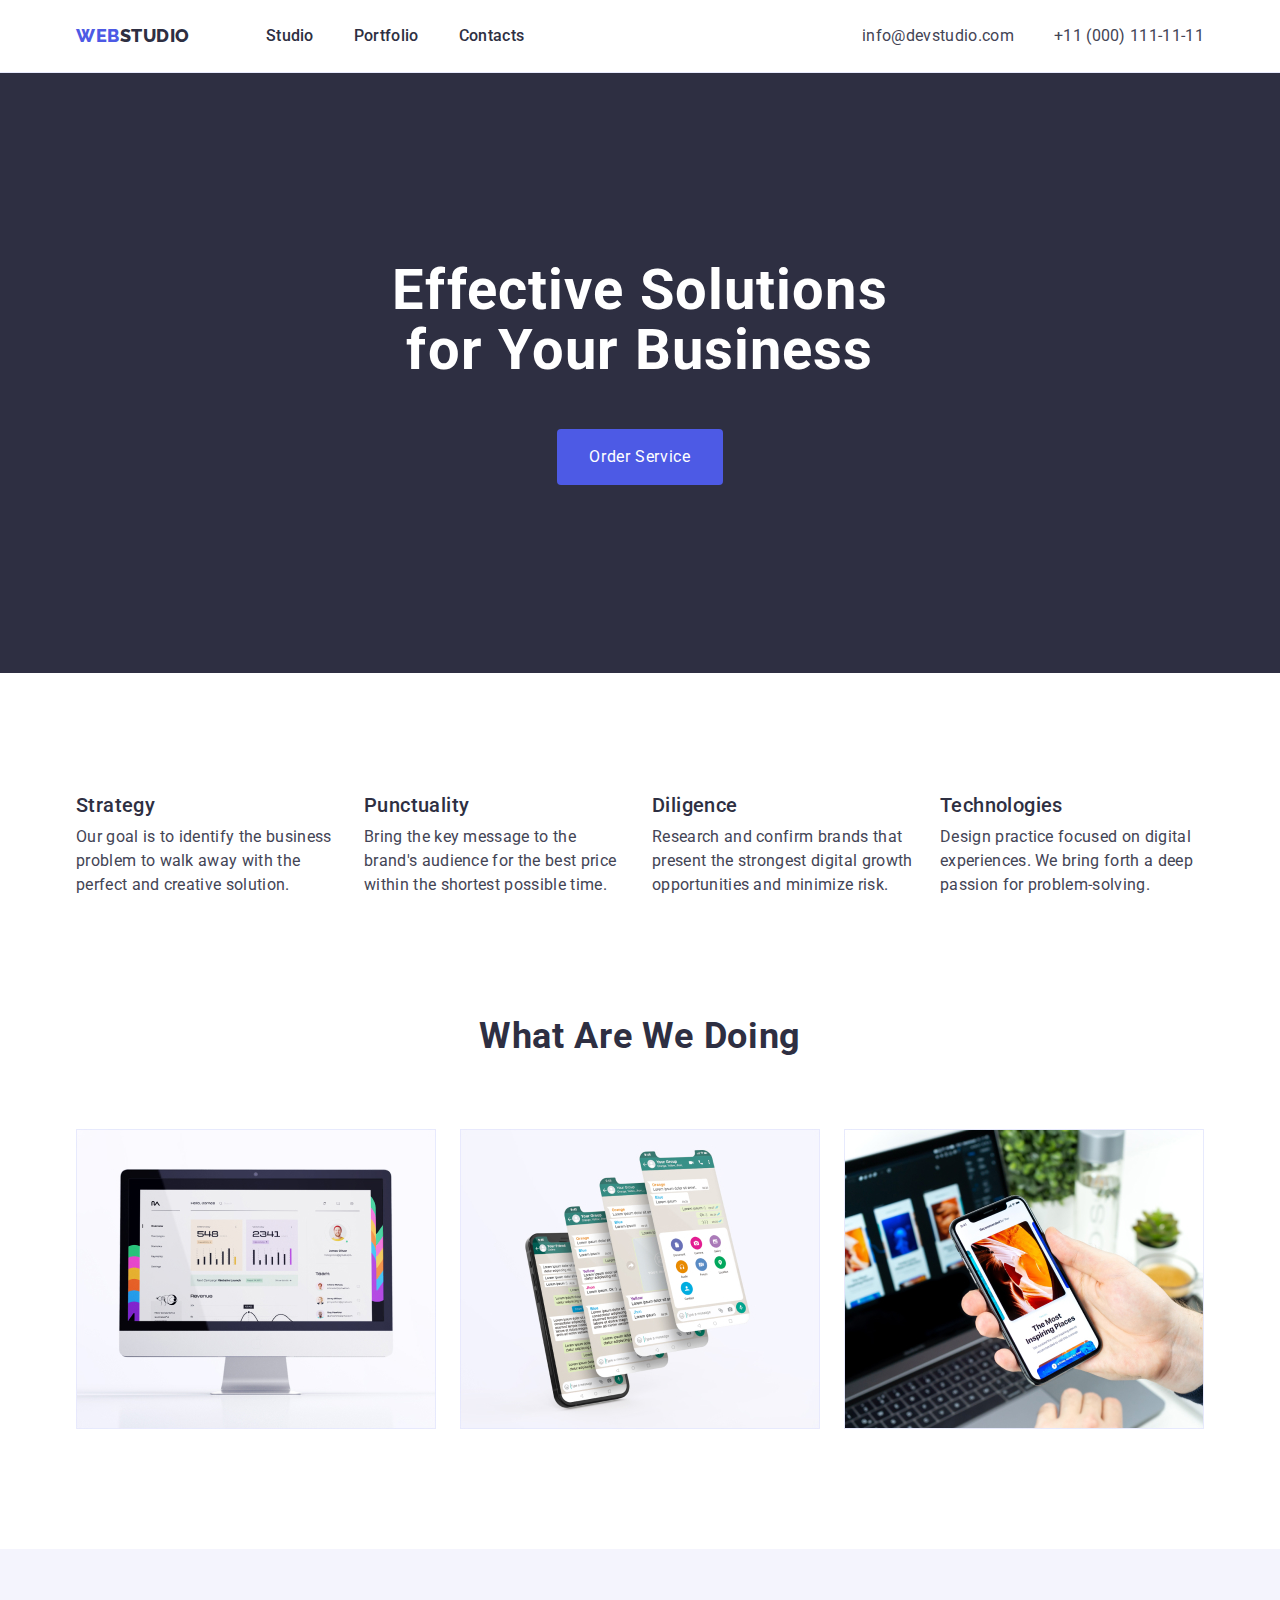
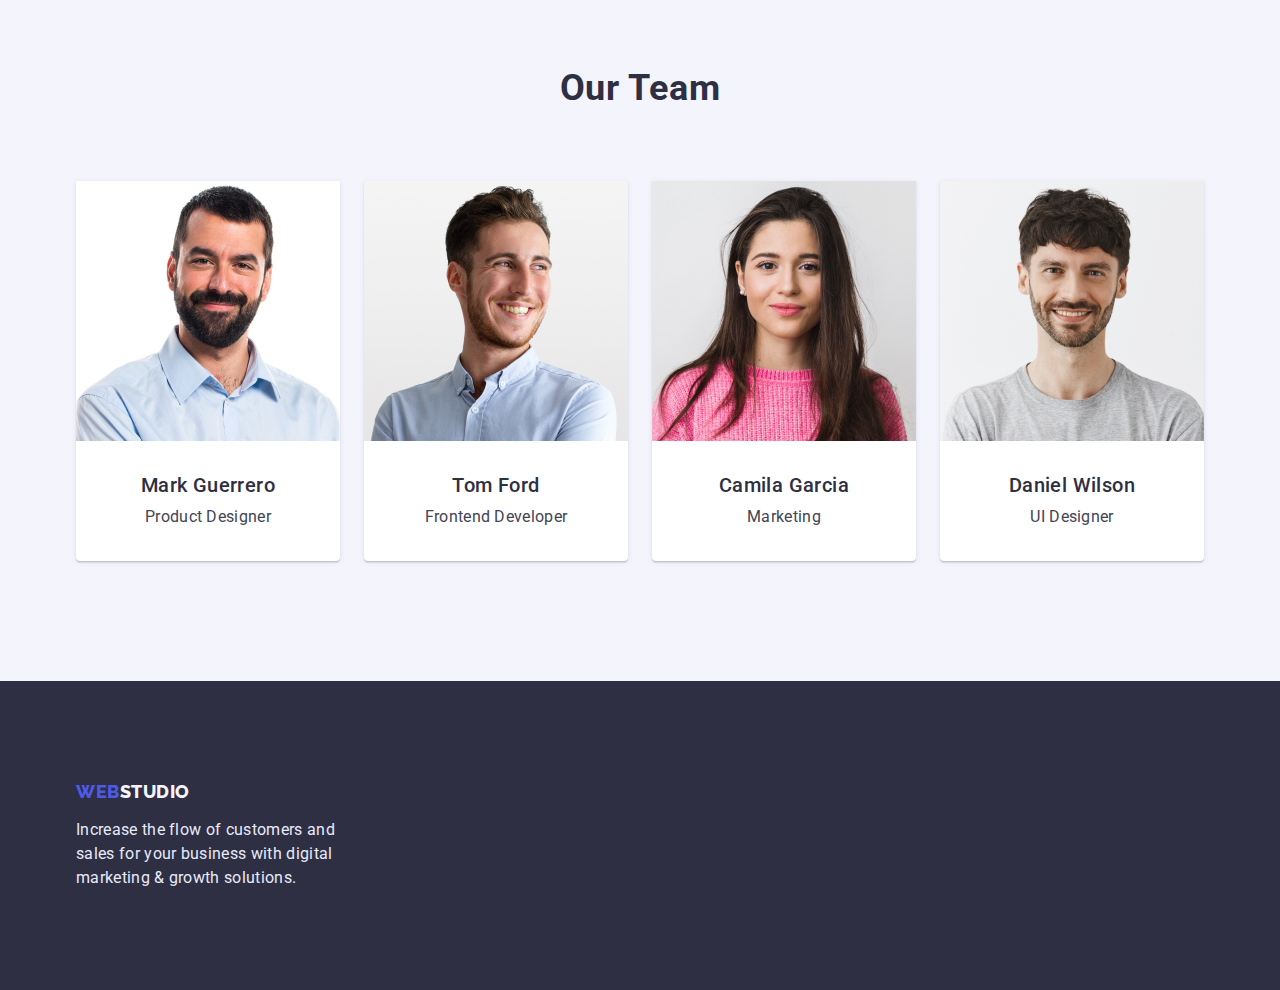
==== index.html @ 26488585 "Initial commit" ====
<!DOCTYPE html>
<html lang="en">
  <head>
    <meta charset="UTF-8">
    <meta http-equiv="X-UA-Compatible" content="IE=edge">
    <meta name="viewport" content="width=device-width, initial-scale=1.0">
    <title>Document</title>
    <link
    rel="stylesheet"
    href="https://cdnjs.cloudflare.com/ajax/libs/modern-normalize/1.0.0/modern-normalize.min.css">
    <link rel="preconnect" href="https://fonts.googleapis.com">
    <link rel="preconnect" href="https://fonts.gstatic.com" crossorigin="">
    <link rel="stylesheet" href="./css/styles.css">
    <link rel="stylesheet" href="https://fonts.googleapis.com/css2?family=Raleway:wght@800&family=Roboto:wght@400;500;700;900&display=swap">
  </head>
  <body>
    <header class="header">
    <div class="container flex-box header-box">   
      <nav class="header-menu flex-box">
        <a class="header-logo link" href="./index.html">Web<span class="header-logo-second link">Studio</span></a>
        <ul class="header-nav list link flex-box">
          <li>
            <a class="menu-item active list link" href="./index.html">Studio</a>
          </li>
          <li>
            <a class="menu-item active list link" href="./portfolio.html">Portfolio</a>
          </li>
          <li>
            <a class="menu-item active list link" href="">Contacts</a>
          </li>
        </ul>
      </nav>
      <address class="header-address">
        <ul class="address-list list flex-box">
          <li>
            <a class="address-item link active" href="mailto:info@devstudio.com">info@devstudio.com</a>
          </li>
          <li>
            <a class="address-item link active" href="tel:+110001111111">+11 (000) 111-11-11</a>
          </li>
        </ul>
      </address>
      </div>
    </header>
    <main class="main">
      <section class="service section">
        <div class="container">
          <h1 class="service-text">Effective Solutions for Your Business</h1>
          <button class="service-bnt active-btn" type="button">Order Service</button>
        </div>
      </section>
      <section class="specifics section">
      <div class="container">
        <h2 hidden class="none-title">specifics</h2>
        <ul class="specifics-list list flex-box">
          <li class="specifics-item">
            <h3  class="specifics-title">Strategy</h3>
            <p class="specifics-text">
              Our goal is to identify the business problem to walk away with the
              perfect and creative solution.
            </p>
          </li>
          <li class="specifics-item">
            <h3 class="specifics-title">Punctuality</h3>
            <p class="specifics-text">
              Bring the key message to the brand's audience for the best price
              within the shortest possible time.
            </p>
          </li>
          <li class="specifics-item">
            <h3 class="specifics-title">Diligence</h3>
            <p class="specifics-text">
              Research and confirm brands that present the strongest digital
              growth opportunities and minimize risk.
            </p>
          </li>
          <li class="specifics-item">
            <h3 class="specifics-title">Technologies</h3>
            <p class="specifics-text">
              Design practice focused on digital experiences. We bring forth a
              deep passion for problem-solving.
            </p>
          </li>
        </ul>
      </div>
      </section>
      <section class="doing section">
        <div class="container">
        <h2 class="primary-title">What are we doing</h2>
        <ul class="doing-list list flex-box">
          <li class="doing-item">
            <img src="./images/computer.jpg" alt="computer" width="360">
          </li>
          <li class="doing-item">
            <img src="./images/phones.jpg" alt="phones" width="360">
          </li>
          <li class="doing-item">
            <img src="./images/phoneandcomtputer.jpg" alt="phones and comtputer" width="360">
          </li>
        </ul>
        </div>
      </section>
      <section class="team section">
        <div class="container">
        <h2 class="primary-title">Our Team</h2>
        <ul class="team-list list flex-box">
          <li class="team-item">
            <img src="./images/mark.jpg" alt="boy" width="264">
            <div class="team-text">
              <h3 class="team-parthner">Mark Guerrero</h3>
              <p class="team-doing">Product Designer</p>
            </div>
          </li>
          <li class="team-item">
            <img src="./images/tom.jpg" alt="man" width="264">
            <div class="team-text">
              <h3 class="team-parthner">Tom Ford</h3>
              <p class="team-doing">Frontend Developer</p>
            </div>
          </li>
          <li class="team-item">
            <img src="./images/camila.jpg" alt="women" width="264">
            <div class="team-text">
              <h3 class="team-parthner">Camila Garcia</h3>
              <p class="team-doing">Marketing</p>
            </div>
          </li>
          <li class="team-item">
            <img src="./images/daniel.jpg" alt="boy" width="264">
            <div class="team-text">
              <h3 class="team-parthner">Daniel Wilson</h3>
              <p class="team-doing">UI Designer</p>
            </div>
          </li>
        </ul>
      </div>
      </section>
    </main>
    <footer class="footer">
      <div class="container">
      <a class="footer-logo link" href="./index.html">Web<span class="footer-logo-second link">Studio</span></a>
      <p class="footer-text">
        Increase the flow of customers and sales for your business with digital
        marketing & growth solutions.
      </p>
    </div>
    </footer>
  </body>
</html>
---- css/styles.css ----
:root {
  --accent-color: #4d5ae5;
  --accent-logo-color: #4d5ae5;
  --hero-title-buttons: #ffffff;
  --brand-color: #2e2f42;
  --primary-titles-color: #2e2f42;
  --mini-titles-color: #2e2f42;
  --secondary-titles-color: #2e2f42;
  --hover-color: #404bbf;
  --background: #ffffff;
  --cards-color: #f4f4fd;
  --cloud: #f4f4fd;
  --buttons-2page: #e7e9fc;
  --primary-text-color: #434455;
}
/* списки и точки */
ul {
  list-style: none;
  margin: 0;
  padding: 0;
}

a {
  text-decoration: none;
}

h1,
h2,
h3,
h4,
h5,
h6,
p {
  margin: 0;
  padding: 0;
}

body {
  font-family: "Roboto", sans-serif;

  color: var(--primary-text-color);
  background-color: var(--background);
  letter-spacing: 0.02em;
}

img {
  display: block;
  max-width: 100%;
  height: auto;
}

.section {
  padding-top: 120px;
  padding-bottom: 120px;
}

.container {
  max-width: 1158px;
  margin: 0 auto;
  padding: 0 15px;
}

/* header */
.flex-box {
  display: flex;
}

.header {
  border-bottom: 1px solid #E7E9FC;
  padding-top: 24px;
  padding-bottom: 24px;
}

.header-box {
  justify-content:space-between;
}

.header-logo {
  font-family: "Raleway", sans-serif;
  color: var(--accent-color);
  font-weight: 800;
  font-size: 18px;
  line-height: 1.17;
  text-transform: uppercase;
  letter-spacing: 0.03em;
  margin-right: 76px;
}

.header-nav {
  display: flex;
  gap: 40px;
}

.header-menu {
  align-items: center;
}

.header-logo-second {
  color: var(--brand-color);
}

.menu-item {
  color: var(--brand-color);
  font-weight: 500;
  font-size: 16px;
  line-height: 1.5;
  letter-spacing: 0.02em;
  display: block;
  padding: 24px auto;
}

.header-address {
  font-style: normal;
}

.address-list {
  display: flex;
  align-items: flex-start;
  gap: 40px;
}

.address-item {
  color: var(--primary-text-color);
  font-weight: 400;
  font-size: 16px;
  line-height: 1.5;
  letter-spacing: 0.02em;
}

.active:hover,
.active:focus {
  color: var(--hover-color);
}
/* service */
.service {
  background-color: var(--brand-color);
  padding: 188px 0;
}

.service-text {
  color: var(--hero-title-buttons);
  font-size: 56px;
  line-height: 1.07;
  text-align: center;
  letter-spacing: 0.02em;
  max-width: 496px;
  margin: 0 auto 48px;
  }

.service-bnt {
  color: var(--hero-title-buttons);
  background-color: var(--accent-color);
  line-height: 1.5;
  align-items: center;
  letter-spacing: 0.04em;
  cursor: pointer;
  border-radius: 4px;
  display: block;
  margin: 0 auto;
  padding: 16px 32px;
  gap: 10px;
  border: 0px solid transparent;
}

.active-btn:hover,
.active-btn:active {
  color: var(--hero-title-buttons);
  background-color: var(--hover-color);
}

/* specifics */
.specifics {
  padding-bottom: 0px;
}

.specifics-list {
  gap: 24px;
}

.specifics-title {
  color: var(--mini-titles-color);
  font-weight: 500;
  font-size: 20px;
  line-height: 1.2;
  letter-spacing: 0.02em;
}

.specifics-item {
  flex-basis: calc((100% - 72px) / 4);
}
.specifics-text,
.text-dsc {
  line-height: 1.5;
  letter-spacing: 0.02em;
  color: var(--primary-text-color);
  max-width: 264px;
  margin-top: 8px;
}

/* what are you doing */
.primary-title {
  color: var(--primary-titles-color);
  font-weight: 700;
  font-size: 36px;
  line-height: 1.11;
  letter-spacing: 0.02em;
  text-align: center;
  text-transform: capitalize;
  margin-bottom: 72px;
}

.doing {
  padding-bottom: 120px;
}

.doing-list{
  flex-wrap: wrap;
  gap: 24px;
}

.doing-item {
  flex-basis: calc((100% - 48px) / 3);
}

/* team secondary-title, img  -dsc */

.team {
  background-color: var(--cloud);
}

.team-list {
  flex-wrap: wrap;
  gap: 24px;
}

.team-item {
  flex-basis: calc((100% - 72px) / 4);
  box-shadow: 0px 1px 6px rgba(46, 47, 66, 0.08), 0px 1px 1px rgba(46, 47, 66, 0.16), 0px 2px 1px rgba(46, 47, 66, 0.08);
  border-radius: 0px 0px 4px 4px;
  background: #FFFFFF;
  max-width: 264px;
}

.team-text {
  display: flex;
  flex-direction: column;
  justify-content: center;
  align-items: center;
  padding: 32px 16px;
  gap: 8px;
  text-align: center;
}

.team-parthner {
  color: var(--secondary-titles-color);
  font-weight: 500;
  font-size: 20px;
  line-height: 1.2;
  letter-spacing: 0.02em;
}

.team-doing {
  font-size: 16px;
  line-height: 1.5;
}

/* second page */

.second-nav {
  color: var(--accent-color);
  background-color: var(--cloud);
  font-weight: 500;
  font-size: 16px;
  line-height: 1.5;
  cursor: pointer;
  align-items: center;
  text-align: center;
  letter-spacing: 0.04em;
  box-shadow: 0px 3px 1px rgba(0, 0, 0, 0.1), 0px 2px 1px rgba(0, 0, 0, 0.08), 0px 2px 2px rgba(0, 0, 0, 0.12);
  border-radius: 4px;
  border: 0px solid transparent;
  padding: 12px 24px;
}


.secondary-title-cards {
  color: var(--secondary-titles-color);
  font-size: 20px;
  line-height: 1.2;
  font-weight: 500;
  letter-spacing: 0.02em;
  text-decoration: none;
}

/* cards */
.text-dsc {
  color: var(--primary-text-color);
  font-weight: 400;
  font-size: 16px;
  line-height: 1.5;
}

/* footer */

.footer {
  background-color: var(--brand-color);
  padding: 100px 0;
}
.footer-text {
  color: var(--buttons-2page);
  font-size: 16px;
  line-height: 1.5;
  width: 264px;
  height: 72px;
  margin-top: 16px;
  max-width: 264px;
}

.footer-logo {
  font-family: "Raleway", sans-serif;
  color: var(--accent-logo-color);
  font-weight: 800;
  font-size: 18px;
  line-height: 1.17;
  text-transform: uppercase;
  letter-spacing: 0.03em;
}
.footer-logo-second {
  color: var(--cloud);
}

.services-list {
  flex-wrap: wrap;
  gap: 48px 24px;
}

.services-list-item {
  flex-basis: calc((100% - 48px ) / 3);
  border: 1px solid #E7E9FC;
}

.cards-text {
  display: flex;
  flex-direction: column;
  justify-content: center;
  align-items: flex-start;
  padding: 32px 16px;
  gap: 8px;
}

.btn-nav {
  display: flex;
  flex-direction: row;
  align-items: flex-start;
  padding: 0px;
  gap: 24px;
  margin-bottom: 72px;
  justify-content: center;
}

.button-for-nav {
  padding-top: 96px;
  padding-bottom: 120px;
}
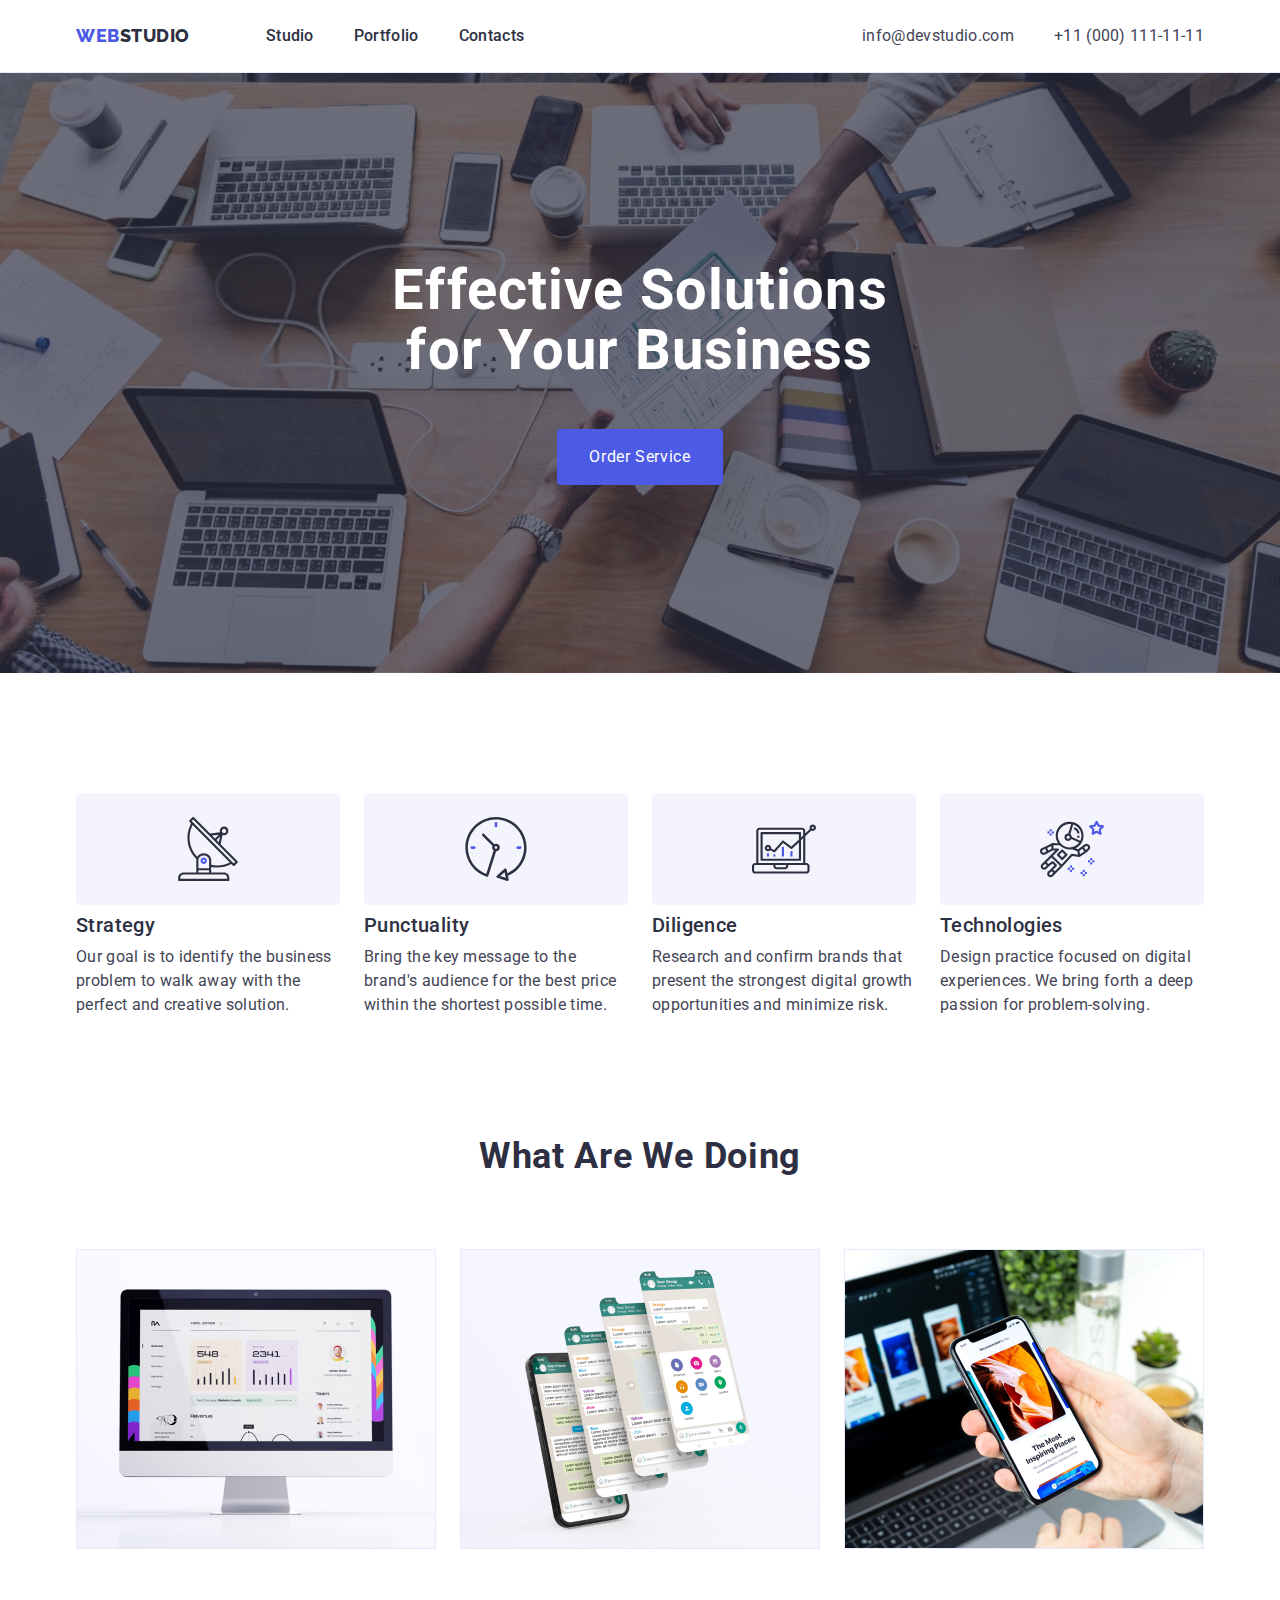
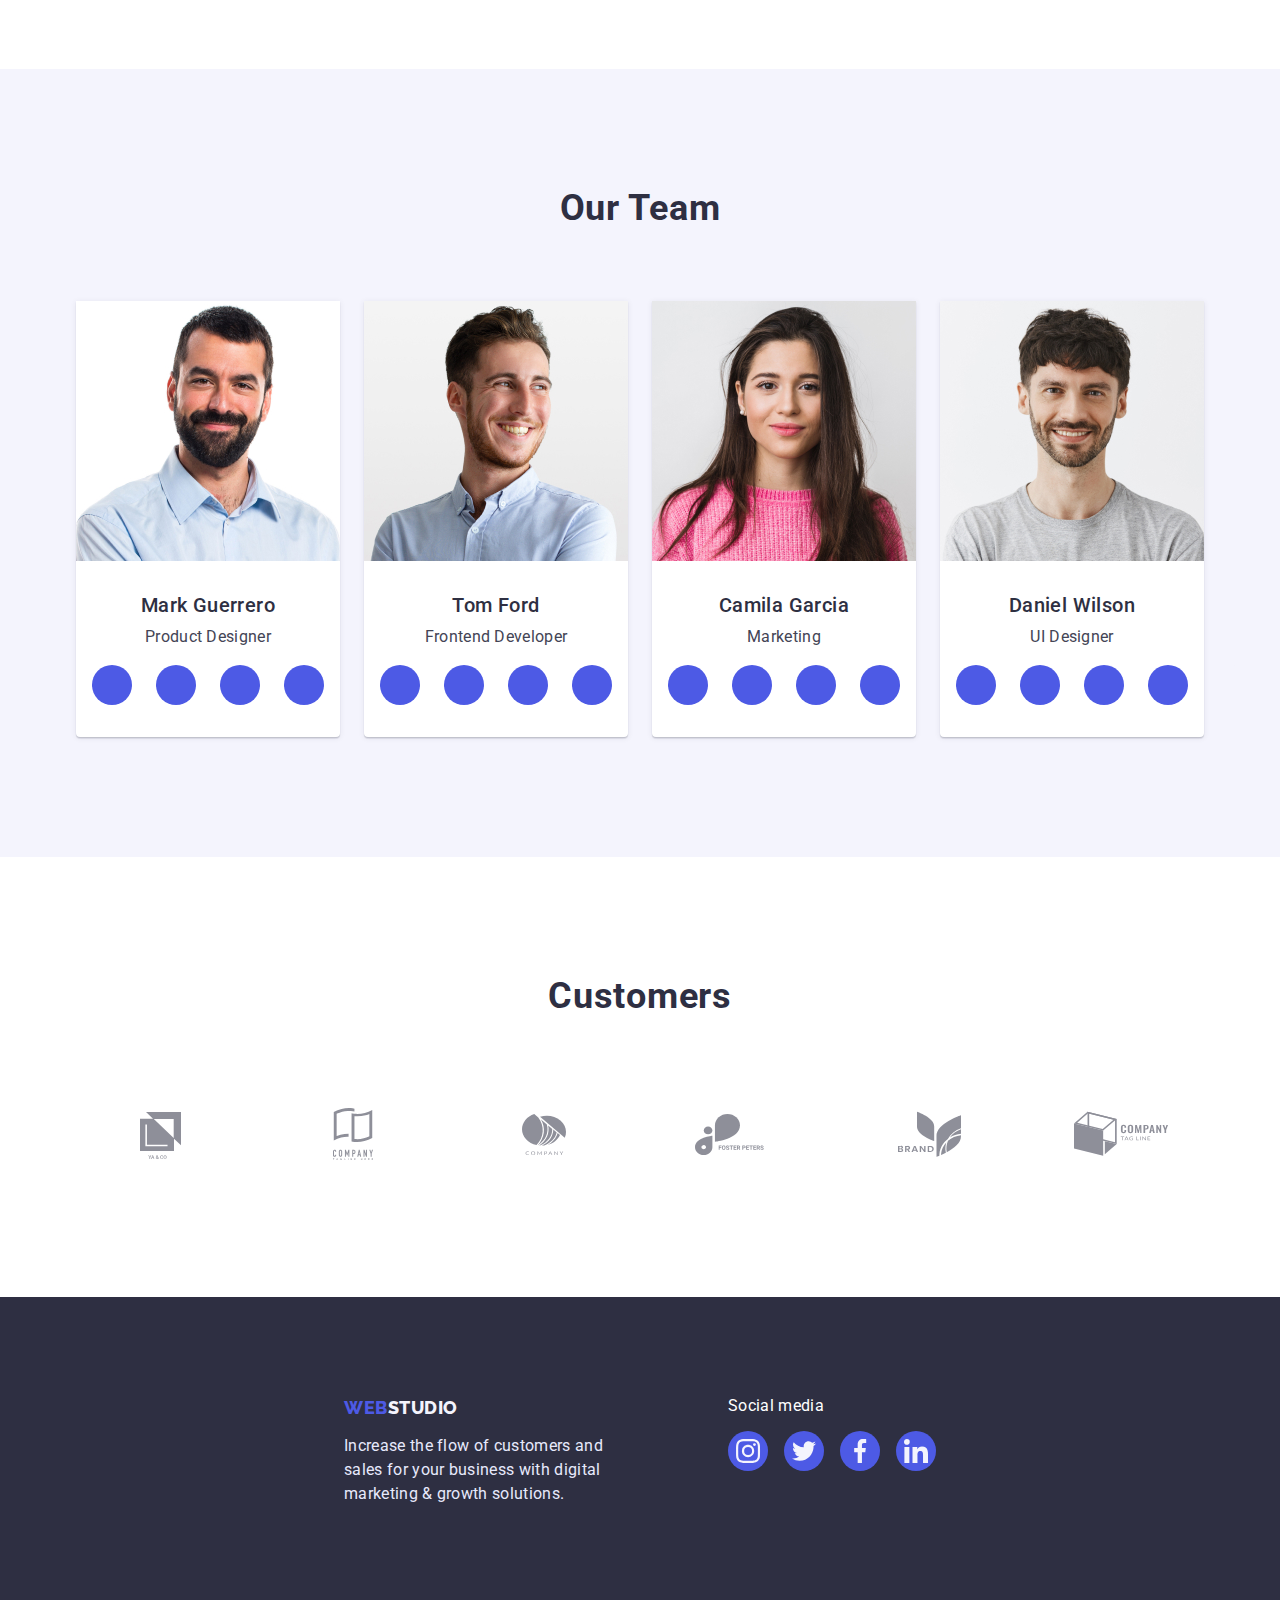
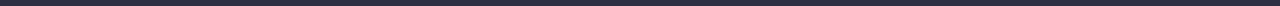
==== commit c23865d8: "complete homewoork" ====
--- a/index.html
+++ b/index.html
@@ -109,6 +109,36 @@
             <div class="team-text">
               <h3 class="team-parthner">Mark Guerrero</h3>
               <p class="team-doing">Product Designer</p>
+              <ul class="team-soc list">
+                <li class="team-soc-item">
+                  <a href="" class="team-soc-link link">
+                    <svg widht="16px" height="16px" class="team-soc-icon"> 
+                      <use href="./images/icons.svg#icon-instagram"></use>
+                    </svg>
+                  </a>
+                </li>
+                <li class="team-soc-item">
+                  <a href="" class="team-soc-link link">
+                    <svg widht="16px" height="16px" class="team-soc-icon"> 
+                      <use href="./images/icons.svg#icon-twitter"></use>
+                    </svg>
+                  </a>
+                </li>
+                <li class="team-soc-item">
+                  <a href="" class="team-soc-link link">
+                    <svg widht="16px" height="16px" class="team-soc-icon"> 
+                      <use href="./images/icons.svg#icon-facebook"></use>
+                    </svg>
+                  </a>
+                </li>
+                <li class="team-soc-item">
+                  <a href="" class="team-soc-link link">
+                    <svg widht="16px" height="16px" class="team-soc-icon"> 
+                      <use href="./images/icons.svg#icon-linkedin"></use>
+                    </svg>
+                  </a>
+                </li>
+              </ul>
             </div>
           </li>
           <li class="team-item">
@@ -116,6 +146,36 @@
             <div class="team-text">
               <h3 class="team-parthner">Tom Ford</h3>
               <p class="team-doing">Frontend Developer</p>
+              <ul class="team-soc list">
+                <li class="team-soc-item">
+                  <a href="" class="team-soc-link link">
+                    <svg widht="16px" height="16px" class="team-soc-icon"> 
+                      <use href="./images/icons.svg#icon-instagram"></use>
+                    </svg>
+                  </a>
+                </li>
+                <li class="team-soc-item">
+                  <a href="" class="team-soc-link link">
+                    <svg widht="16px" height="16px" class="team-soc-icon"> 
+                      <use href="./images/icons.svg#icon-twitter"></use>
+                    </svg>
+                  </a>
+                </li>
+                <li class="team-soc-item">
+                  <a href="" class="team-soc-link link">
+                    <svg widht="16px" height="16px" class="team-soc-icon"> 
+                      <use href="./images/icons.svg#icon-facebook"></use>
+                    </svg>
+                  </a>
+                </li>
+                <li class="team-soc-item">
+                  <a href="" class="team-soc-link link">
+                    <svg widht="16px" height="16px" class="team-soc-icon"> 
+                      <use href="./images/icons.svg#icon-linkedin"></use>
+                    </svg>
+                  </a>
+                </li>
+              </ul>
             </div>
           </li>
           <li class="team-item">
@@ -123,6 +183,36 @@
             <div class="team-text">
               <h3 class="team-parthner">Camila Garcia</h3>
               <p class="team-doing">Marketing</p>
+              <ul class="team-soc list">
+                <li class="team-soc-item">
+                  <a href="" class="team-soc-link link">
+                    <svg widht="16px" height="16px" class="team-soc-icon"> 
+                      <use href="./images/icons.svg#icon-instagram"></use>
+                    </svg>
+                  </a>
+                </li>
+                <li class="team-soc-item">
+                  <a href="" class="team-soc-link link">
+                    <svg widht="16px" height="16px" class="team-soc-icon"> 
+                      <use href="./images/icons.svg#icon-twitter"></use>
+                    </svg>
+                  </a>
+                </li>
+                <li class="team-soc-item">
+                  <a href="" class="team-soc-link link">
+                    <svg widht="16px" height="16px" class="team-soc-icon"> 
+                      <use href="./images/icons.svg#icon-facebook"></use>
+                    </svg>
+                  </a>
+                </li>
+                <li class="team-soc-item">
+                  <a href="" class="team-soc-link link">
+                    <svg widht="16px" height="16px" class="team-soc-icon"> 
+                      <use href="./images/icons.svg#icon-linkedin"></use>
+                    </svg>
+                  </a>
+                </li>
+              </ul>
             </div>
           </li>
           <li class="team-item">
@@ -130,20 +220,132 @@
             <div class="team-text">
               <h3 class="team-parthner">Daniel Wilson</h3>
               <p class="team-doing">UI Designer</p>
+              <ul class="team-soc list">
+                <li class="team-soc-item">
+                  <a href="" class="team-soc-link link">
+                    <svg widht="16" height="16" class="team-soc-icon"> 
+                      <use href="./images/icons.svg#icon-instagram"></use>
+                    </svg>
+                  </a>
+                </li>
+                <li class="team-soc-item">
+                  <a href="" class="team-soc-link link">
+                    <svg widht="16px" height="16px" class="team-soc-icon"> 
+                      <use href="./images/icons.svg#icon-twitter"></use>
+                    </svg>
+                  </a>
+                </li>
+                <li class="team-soc-item">
+                  <a href="" class="team-soc-link link">
+                    <svg widht="16px" height="16px" class="team-soc-icon"> 
+                      <use href="./images/icons.svg#icon-facebook"></use>
+                    </svg>
+                  </a>
+                </li>
+                <li class="team-soc-item">
+                  <a href="" class="team-soc-link link">
+                    <svg widht="16px" height="16px" class="team-soc-icon"> 
+                      <use href="./images/icons.svg#icon-linkedin"></use>
+                    </svg>
+                  </a>
+                </li>
+              </ul>
             </div>
           </li>
         </ul>
       </div>
       </section>
+      <Section class="customers section">
+        <div class="container">
+          <h2 class="primary-title">Customers</h2>
+          <ul class="customers-list list">
+            <li>
+              <a href="" class="customers-item">
+                <svg width="104" height="56" class="customers-icon">
+                  <use href="./images/client1.svg"></use>
+                </svg>
+              </a>
+            </li>
+            <li>
+              <a href="" class="customers-item">
+                <svg width="104" height="56" class="customers-icon">
+                  <use href="./images/client2.svg"></use>
+                </svg>
+              </a>
+            </li>
+            <li>
+              <a href="" class="customers-item">
+                <svg width="104" height="56" class="customers-icon">
+                  <use href="./images/client3.svg"></use>
+                </svg>
+              </a>
+            </li>
+            <li>
+              <a href="" class="customers-item">
+                <svg width="104" height="56" class="customers-icon">
+                  <use href="./images/client4.svg"></use>
+                </svg>
+              </a>
+            </li>
+            <li>
+              <a href="" class="customers-item">
+              <svg width="104" height="56" class="customers-icon">
+              <use href="./images/client5.svg"></use>
+            </svg></a></li>
+            <li>
+              <a href="" class="customers-item">
+                <svg width="104" height="56" class="customers-icon">
+                  <use href="./images/client6.svg"></use>
+                </svg>
+              </a>
+            </li>
+          </ul>
+        </div>
+      </Section>
     </main>
     <footer class="footer">
-      <div class="container">
-      <a class="footer-logo link" href="./index.html">Web<span class="footer-logo-second link">Studio</span></a>
-      <p class="footer-text">
-        Increase the flow of customers and sales for your business with digital
-        marketing & growth solutions.
-      </p>
-    </div>
+     <div class="container flex-box">
+        <div class="footer-container">
+        <a class="footer-logo link" href="./index.html">Web<span class="footer-logo-second link">Studio</span></a>
+        <p class="footer-text">
+          Increase the flow of customers and sales for your business with digital
+          marketing & growth solutions.
+        </p>
+        </div>
+        <div class="footer-social">
+          <p class="footer-social-text">Social media</p>
+          <ul class="footer-social-list list">
+                  <li class="">
+                    <a href="" class="footer-social-box">
+                      <svg widht="24px" height="24px"> 
+                        <use href="./images/icons.svg#icon-instagram"></use>
+                      </svg>
+                    </a>
+                  </li>
+                  <li class="">
+                    <a href="" class="footer-social-box">
+                      <svg widht="24px" height="24px"> 
+                        <use href="./images/icons.svg#icon-twitter"></use>
+                      </svg>
+                    </a>
+                  </li>
+                  <li class="">
+                    <a href="" class="footer-social-box">
+                      <svg widht="24px" height="24px"> 
+                        <use href="./images/icons.svg#icon-facebook"></use>
+                      </svg>
+                    </a>
+                  </li>
+                  <li class="">
+                    <a href="" class="footer-social-box">
+                      <svg widht="24px" height="24px"> 
+                        <use href="./images/icons.svg#icon-linkedin"></use>
+                      </svg>
+                    </a>
+                  </li>
+          </ul>
+        </div>
+     </div>
     </footer>
   </body>
 </html>
--- a/css/styles.css
+++ b/css/styles.css
@@ -135,6 +135,10 @@
 .service {
   background-color: var(--brand-color);
   padding: 188px 0;
+  background-image: linear-gradient(rgba(46, 47, 66, 0.7), rgba(46, 47, 66, 0.7)), url('../images/peopleoffice.jpg');
+  background-repeat: no-repeat;
+  background-position: center;
+  background-size: cover;
 }
 
 .service-text {
@@ -183,11 +187,41 @@
   font-size: 20px;
   line-height: 1.2;
   letter-spacing: 0.02em;
+  margin-top: 8px;
 }
 
 .specifics-item {
   flex-basis: calc((100% - 72px) / 4);
 }
+
+.specifics-item::before {
+  display: block;
+  content: "";
+  width: 264px;
+  height: 112px;
+  background: var(--cloud);
+  border-radius: 4px;
+  background-size: 64px 64px;
+  background-position: center;
+  background-repeat: no-repeat;
+}
+
+.specifics-item:nth-child(1)::before {
+  background-image: url(../images/antenna.svg);
+}
+
+.specifics-item:nth-child(2)::before {
+  background-image: url(../images/clock.svg);
+}
+
+.specifics-item:nth-child(3)::before {
+  background-image: url(../images/diagram.svg);
+}
+
+.specifics-item:nth-child(4)::before {
+  background-image: url(../images/astronaut.svg);
+}
+
 .specifics-text,
 .text-dsc {
   line-height: 1.5;
@@ -262,6 +296,52 @@
 .team-doing {
   font-size: 16px;
   line-height: 1.5;
+  margin-bottom: 8px;
+}
+
+.team-soc {
+  display: flex;
+  justify-content: center;
+  gap: 24px;
+}
+
+.team-soc-item {
+  width: 40px;
+  height: 40px;
+}
+
+.team-soc-link {
+  width: 100%;
+  height: 100%;
+  border-radius: 50%;
+  background: #4D5AE5;
+  display: block;
+}
+
+.team-soc-link:hover {
+  background-color: #404BBF;
+}
+
+.customers-list{
+  display: flex;
+  justify-content: space-between;
+}
+
+.customers-item{
+  border: 1px solid var(--border);
+  border-radius: 4px;
+  display: flex;
+  justify-content: center;
+  align-items: center;
+  width: 168px;
+  height: 88px;
+  fill: var(--border);
+}
+
+.customers-item:hover,
+.customers-item:focus {
+  fill: var(--hover-color);
+  border: 1px solid var(--hover-color);
 }
 
 /* second page */
@@ -276,12 +356,14 @@
   align-items: center;
   text-align: center;
   letter-spacing: 0.04em;
-  box-shadow: 0px 3px 1px rgba(0, 0, 0, 0.1), 0px 2px 1px rgba(0, 0, 0, 0.08), 0px 2px 2px rgba(0, 0, 0, 0.12);
   border-radius: 4px;
   border: 0px solid transparent;
   padding: 12px 24px;
 }
 
+.second-nav:hover {
+  box-shadow: 0px 3px 1px rgba(0, 0, 0, 0.1), 0px 2px 1px rgba(0, 0, 0, 0.08), 0px 2px 2px rgba(0, 0, 0, 0.12);
+}
 
 .secondary-title-cards {
   color: var(--secondary-titles-color);
@@ -304,8 +386,15 @@
 
 .footer {
   background-color: var(--brand-color);
-  padding: 100px 0;
-}
+  padding-top: 100px;
+  padding-bottom: 100px;
+  display: flex;
+}
+
+.footer-container{
+  margin-right: 120px;
+}
+
 .footer-text {
   color: var(--buttons-2page);
   font-size: 16px;
@@ -325,8 +414,36 @@
   text-transform: uppercase;
   letter-spacing: 0.03em;
 }
+
 .footer-logo-second {
   color: var(--cloud);
+}
+
+.footer-social-text{
+  letter-spacing: 0.02em;
+  color: #FFFFFF;
+  margin-bottom: 16px;
+}
+
+.footer-social-list{
+  display: flex;
+  gap: 16px;
+}
+
+.footer-social-box {
+  display: flex;
+  justify-content: center;
+  align-items: center;
+  width: 40px;
+  height: 40px;
+  border-radius: 50%;
+  background-color: #4D5AE5;
+}
+
+.footer-social-box:hover,
+.footer-social-box:focus {
+  background-color: #31D0AA;
+  padding: 8px;
 }
 
 .services-list {
@@ -339,13 +456,16 @@
   border: 1px solid #E7E9FC;
 }
 
+.services-list-item:hover {
+  box-shadow: 0px 1px 6px rgba(46, 47, 66, 0.08), 0px 1px 1px rgba(46, 47, 66, 0.16), 0px 2px 1px rgba(46, 47, 66, 0.08);
+}
+
 .cards-text {
   display: flex;
   flex-direction: column;
   justify-content: center;
   align-items: flex-start;
   padding: 32px 16px;
-  gap: 8px;
 }
 
 .btn-nav {
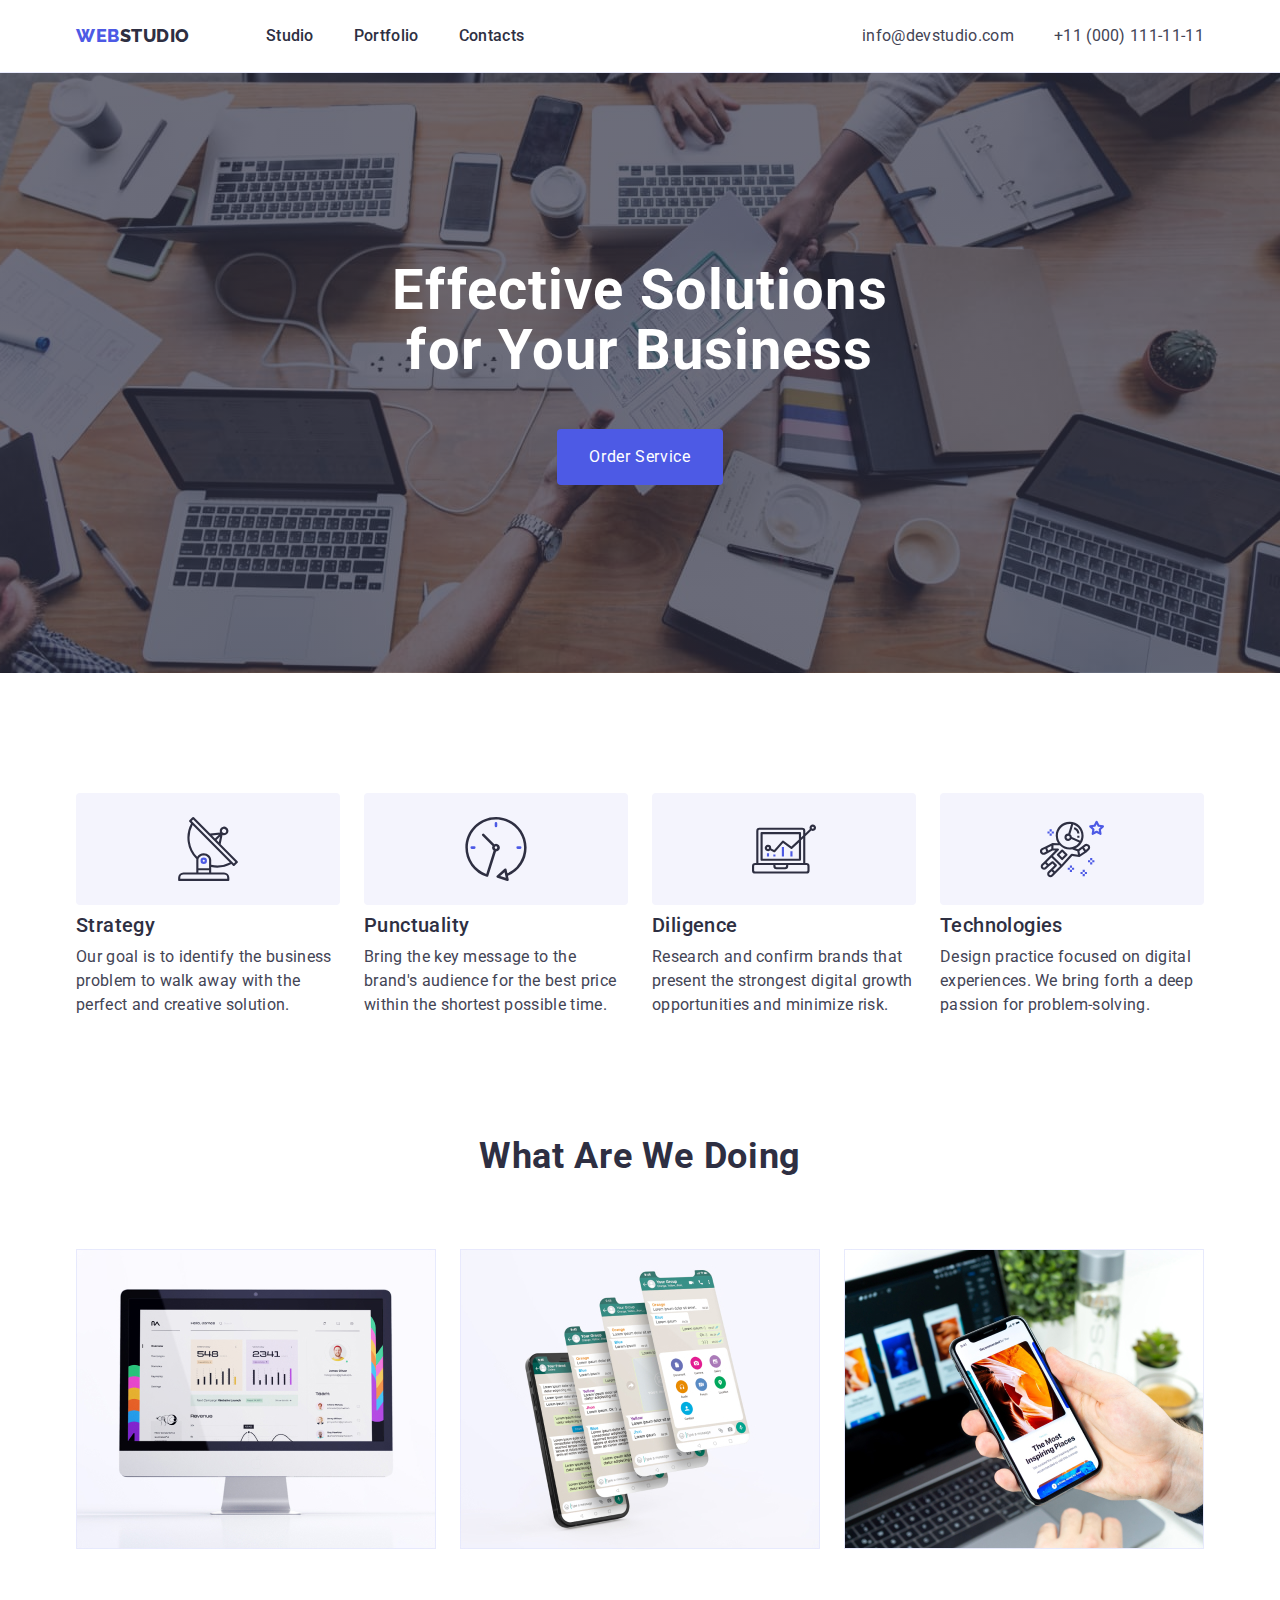
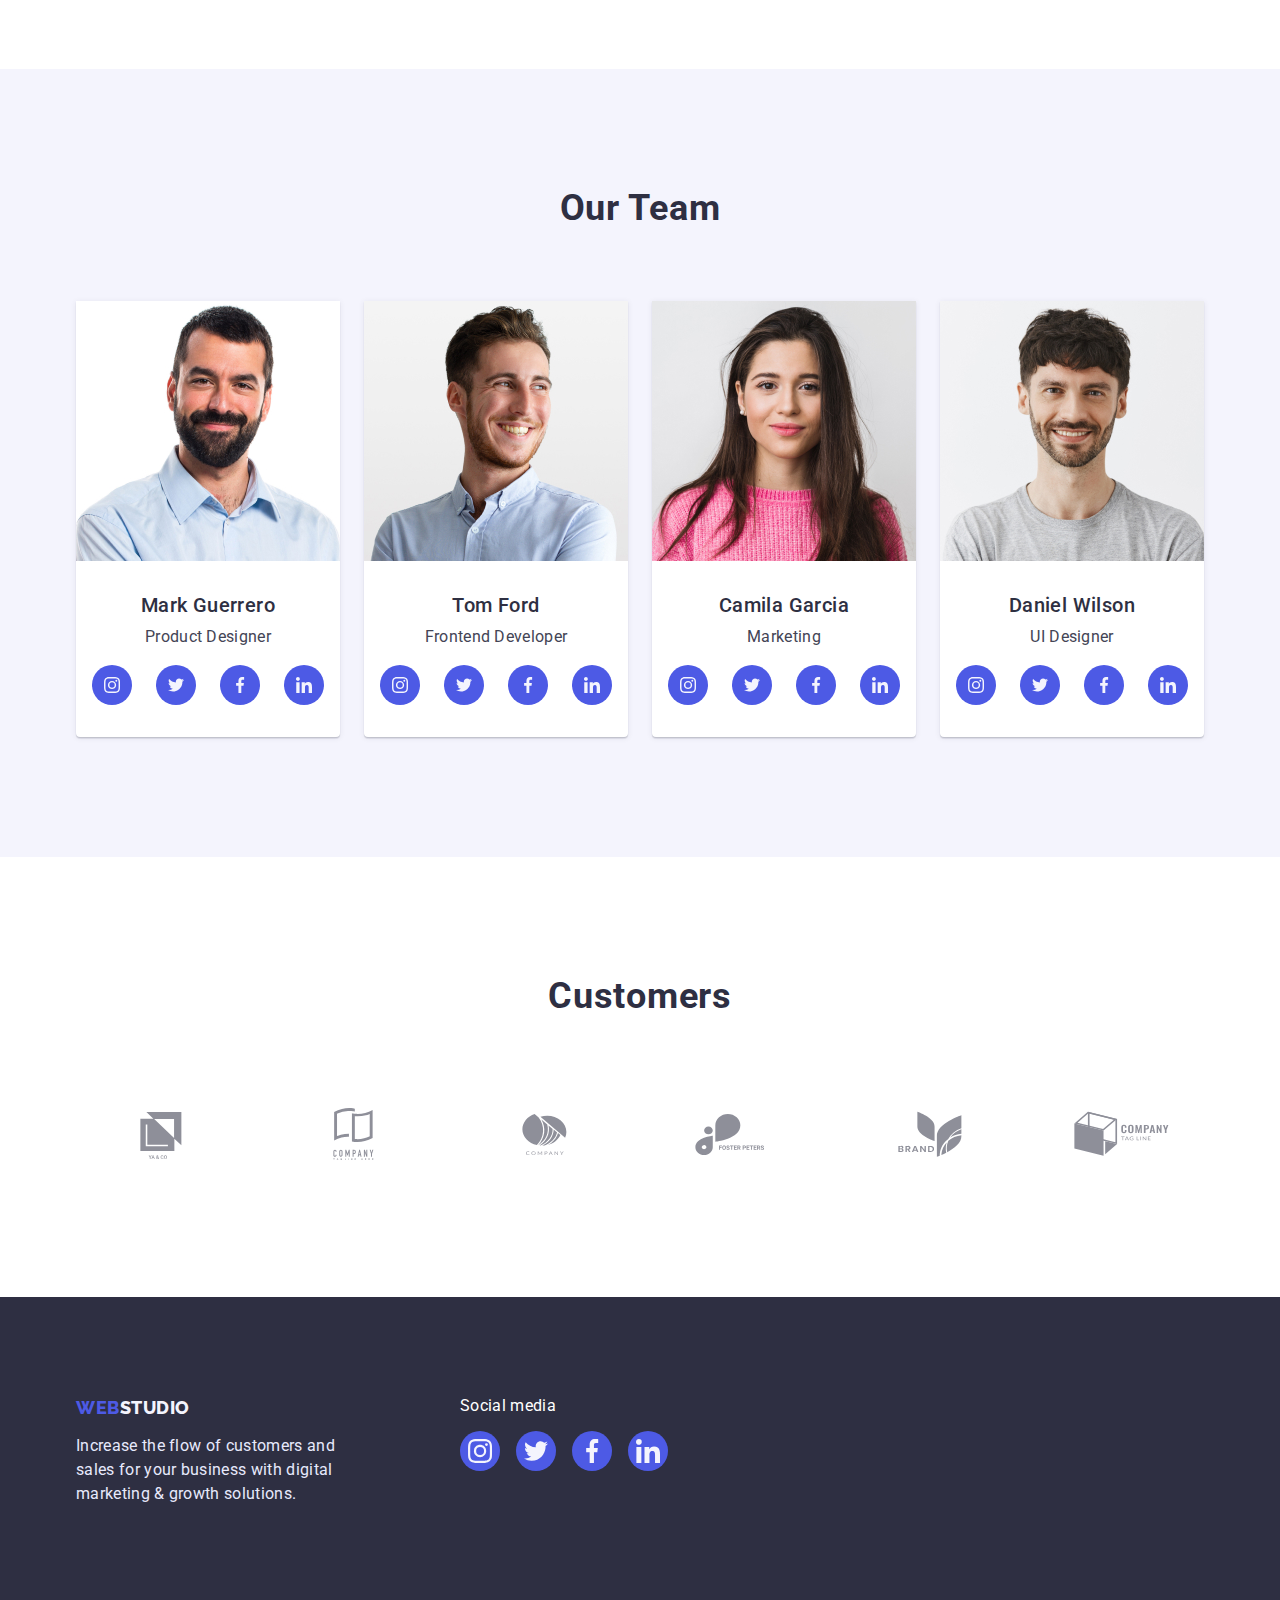
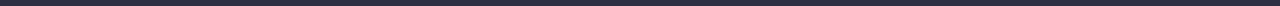
==== commit 9d28cffd: "correct after chek" ====
--- a/index.html
+++ b/index.html
@@ -54,6 +54,11 @@
         <h2 hidden class="none-title">specifics</h2>
         <ul class="specifics-list list flex-box">
           <li class="specifics-item">
+            <div class="specifics-icon" >
+              <svg width="64" height="64">
+                <use href="./images/icon1s.svg#icon-antenna"></use>
+              </svg>
+            </div> 
             <h3  class="specifics-title">Strategy</h3>
             <p class="specifics-text">
               Our goal is to identify the business problem to walk away with the
@@ -61,6 +66,11 @@
             </p>
           </li>
           <li class="specifics-item">
+            <div class="specifics-icon" >
+              <svg width="64" height="64">
+                <use href="./images/icon1s.svg#icon-clock"></use>
+              </svg>
+            </div> 
             <h3 class="specifics-title">Punctuality</h3>
             <p class="specifics-text">
               Bring the key message to the brand's audience for the best price
@@ -68,6 +78,11 @@
             </p>
           </li>
           <li class="specifics-item">
+            <div class="specifics-icon" >
+              <svg width="64" height="64">
+                <use href="./images/icon1s.svg#icon-diagram"></use>
+              </svg>
+            </div> 
             <h3 class="specifics-title">Diligence</h3>
             <p class="specifics-text">
               Research and confirm brands that present the strongest digital
@@ -75,6 +90,11 @@
             </p>
           </li>
           <li class="specifics-item">
+            <div class="specifics-icon" >
+              <svg width="64" height="64">
+                <use href="./images/icon1s.svg#icon-astronaut"></use>
+              </svg>
+            </div> 
             <h3 class="specifics-title">Technologies</h3>
             <p class="specifics-text">
               Design practice focused on digital experiences. We bring forth a
@@ -112,28 +132,28 @@
               <ul class="team-soc list">
                 <li class="team-soc-item">
                   <a href="" class="team-soc-link link">
-                    <svg widht="16px" height="16px" class="team-soc-icon"> 
+                    <svg widht="16" height="16" class="team-soc-icon"> 
                       <use href="./images/icons.svg#icon-instagram"></use>
                     </svg>
                   </a>
                 </li>
                 <li class="team-soc-item">
                   <a href="" class="team-soc-link link">
-                    <svg widht="16px" height="16px" class="team-soc-icon"> 
+                    <svg widht="16" height="16" class="team-soc-icon"> 
                       <use href="./images/icons.svg#icon-twitter"></use>
                     </svg>
                   </a>
                 </li>
                 <li class="team-soc-item">
                   <a href="" class="team-soc-link link">
-                    <svg widht="16px" height="16px" class="team-soc-icon"> 
+                    <svg widht="16" height="16" class="team-soc-icon"> 
                       <use href="./images/icons.svg#icon-facebook"></use>
                     </svg>
                   </a>
                 </li>
                 <li class="team-soc-item">
                   <a href="" class="team-soc-link link">
-                    <svg widht="16px" height="16px" class="team-soc-icon"> 
+                    <svg widht="16" height="16" class="team-soc-icon"> 
                       <use href="./images/icons.svg#icon-linkedin"></use>
                     </svg>
                   </a>
@@ -149,28 +169,28 @@
               <ul class="team-soc list">
                 <li class="team-soc-item">
                   <a href="" class="team-soc-link link">
-                    <svg widht="16px" height="16px" class="team-soc-icon"> 
+                    <svg widht="16" height="16" class="team-soc-icon"> 
                       <use href="./images/icons.svg#icon-instagram"></use>
                     </svg>
                   </a>
                 </li>
                 <li class="team-soc-item">
                   <a href="" class="team-soc-link link">
-                    <svg widht="16px" height="16px" class="team-soc-icon"> 
+                    <svg widht="16" height="16" class="team-soc-icon"> 
                       <use href="./images/icons.svg#icon-twitter"></use>
                     </svg>
                   </a>
                 </li>
                 <li class="team-soc-item">
                   <a href="" class="team-soc-link link">
-                    <svg widht="16px" height="16px" class="team-soc-icon"> 
+                    <svg widht="16" height="16" class="team-soc-icon"> 
                       <use href="./images/icons.svg#icon-facebook"></use>
                     </svg>
                   </a>
                 </li>
                 <li class="team-soc-item">
                   <a href="" class="team-soc-link link">
-                    <svg widht="16px" height="16px" class="team-soc-icon"> 
+                    <svg widht="16" height="16" class="team-soc-icon"> 
                       <use href="./images/icons.svg#icon-linkedin"></use>
                     </svg>
                   </a>
@@ -186,28 +206,28 @@
               <ul class="team-soc list">
                 <li class="team-soc-item">
                   <a href="" class="team-soc-link link">
-                    <svg widht="16px" height="16px" class="team-soc-icon"> 
+                    <svg widht="16" height="16" class="team-soc-icon"> 
                       <use href="./images/icons.svg#icon-instagram"></use>
                     </svg>
                   </a>
                 </li>
                 <li class="team-soc-item">
                   <a href="" class="team-soc-link link">
-                    <svg widht="16px" height="16px" class="team-soc-icon"> 
+                    <svg widht="16" height="16" class="team-soc-icon"> 
                       <use href="./images/icons.svg#icon-twitter"></use>
                     </svg>
                   </a>
                 </li>
                 <li class="team-soc-item">
                   <a href="" class="team-soc-link link">
-                    <svg widht="16px" height="16px" class="team-soc-icon"> 
+                    <svg widht="16" height="16" class="team-soc-icon"> 
                       <use href="./images/icons.svg#icon-facebook"></use>
                     </svg>
                   </a>
                 </li>
                 <li class="team-soc-item">
                   <a href="" class="team-soc-link link">
-                    <svg widht="16px" height="16px" class="team-soc-icon"> 
+                    <svg widht="16" height="16" class="team-soc-icon"> 
                       <use href="./images/icons.svg#icon-linkedin"></use>
                     </svg>
                   </a>
@@ -230,21 +250,21 @@
                 </li>
                 <li class="team-soc-item">
                   <a href="" class="team-soc-link link">
-                    <svg widht="16px" height="16px" class="team-soc-icon"> 
+                    <svg widht="16" height="16" class="team-soc-icon"> 
                       <use href="./images/icons.svg#icon-twitter"></use>
                     </svg>
                   </a>
                 </li>
                 <li class="team-soc-item">
                   <a href="" class="team-soc-link link">
-                    <svg widht="16px" height="16px" class="team-soc-icon"> 
+                    <svg widht="16" height="16" class="team-soc-icon"> 
                       <use href="./images/icons.svg#icon-facebook"></use>
                     </svg>
                   </a>
                 </li>
                 <li class="team-soc-item">
                   <a href="" class="team-soc-link link">
-                    <svg widht="16px" height="16px" class="team-soc-icon"> 
+                    <svg widht="16" height="16" class="team-soc-icon"> 
                       <use href="./images/icons.svg#icon-linkedin"></use>
                     </svg>
                   </a>
@@ -262,40 +282,42 @@
             <li>
               <a href="" class="customers-item">
                 <svg width="104" height="56" class="customers-icon">
-                  <use href="./images/client1.svg"></use>
-                </svg>
-              </a>
-            </li>
-            <li>
-              <a href="" class="customers-item">
-                <svg width="104" height="56" class="customers-icon">
-                  <use href="./images/client2.svg"></use>
-                </svg>
-              </a>
-            </li>
-            <li>
-              <a href="" class="customers-item">
-                <svg width="104" height="56" class="customers-icon">
-                  <use href="./images/client3.svg"></use>
-                </svg>
-              </a>
-            </li>
-            <li>
-              <a href="" class="customers-item">
-                <svg width="104" height="56" class="customers-icon">
-                  <use href="./images/client4.svg"></use>
-                </svg>
-              </a>
-            </li>
-            <li>
-              <a href="" class="customers-item">
-              <svg width="104" height="56" class="customers-icon">
-              <use href="./images/client5.svg"></use>
-            </svg></a></li>
-            <li>
-              <a href="" class="customers-item">
-                <svg width="104" height="56" class="customers-icon">
-                  <use href="./images/client6.svg"></use>
+                  <use href="./images/icons1c.svg#icon-client1"></use>
+                </svg>
+              </a>
+            </li>
+            <li>
+              <a href="" class="customers-item">
+                <svg width="104" height="56" class="customers-icon">
+                  <use href="./images/icons1c.svg#icon-client2"></use>
+                </svg>
+              </a>
+            </li>
+            <li>
+              <a href="" class="customers-item">
+                <svg width="104" height="56" class="customers-icon">
+                  <use href="./images/icons1c.svg#icon-client3"></use>
+                </svg>
+              </a>
+            </li>
+            <li>
+              <a href="" class="customers-item">
+                <svg width="104" height="56" class="customers-icon">
+                  <use href="./images/icons1c.svg#icon-client4"></use>
+                </svg>
+              </a>
+            </li>
+            <li>
+              <a href="" class="customers-item">
+                <svg width="104" height="56" class="customers-icon">
+                  <use href="./images/icons1c.svg#icon-client5"></use>
+                </svg>
+              </a>
+            </li>
+            <li>
+              <a href="" class="customers-item">
+                <svg width="104" height="56" class="customers-icon">
+                  <use href="./images/icons1c.svg#icon-client6"></use>
                 </svg>
               </a>
             </li>
@@ -317,28 +339,28 @@
           <ul class="footer-social-list list">
                   <li class="">
                     <a href="" class="footer-social-box">
-                      <svg widht="24px" height="24px"> 
+                      <svg widht="24" height="24"> 
                         <use href="./images/icons.svg#icon-instagram"></use>
                       </svg>
                     </a>
                   </li>
                   <li class="">
                     <a href="" class="footer-social-box">
-                      <svg widht="24px" height="24px"> 
+                      <svg widht="24" height="24"> 
                         <use href="./images/icons.svg#icon-twitter"></use>
                       </svg>
                     </a>
                   </li>
                   <li class="">
                     <a href="" class="footer-social-box">
-                      <svg widht="24px" height="24px"> 
+                      <svg widht="24" height="24"> 
                         <use href="./images/icons.svg#icon-facebook"></use>
                       </svg>
                     </a>
                   </li>
                   <li class="">
                     <a href="" class="footer-social-box">
-                      <svg widht="24px" height="24px"> 
+                      <svg widht="24" height="24"> 
                         <use href="./images/icons.svg#icon-linkedin"></use>
                       </svg>
                     </a>
--- a/css/styles.css
+++ b/css/styles.css
@@ -194,32 +194,14 @@
   flex-basis: calc((100% - 72px) / 4);
 }
 
-.specifics-item::before {
-  display: block;
-  content: "";
+.specifics-icon {
   width: 264px;
   height: 112px;
-  background: var(--cloud);
+  background: #F4F4FD;
   border-radius: 4px;
-  background-size: 64px 64px;
-  background-position: center;
-  background-repeat: no-repeat;
-}
-
-.specifics-item:nth-child(1)::before {
-  background-image: url(../images/antenna.svg);
-}
-
-.specifics-item:nth-child(2)::before {
-  background-image: url(../images/clock.svg);
-}
-
-.specifics-item:nth-child(3)::before {
-  background-image: url(../images/diagram.svg);
-}
-
-.specifics-item:nth-child(4)::before {
-  background-image: url(../images/astronaut.svg);
+  display: flex;
+  align-items: center;
+  justify-content: center;
 }
 
 .specifics-text,
@@ -315,7 +297,9 @@
   height: 100%;
   border-radius: 50%;
   background: #4D5AE5;
-  display: block;
+  display: flex;
+  align-items: center;
+  justify-content: center;
 }
 
 .team-soc-link:hover {
@@ -388,7 +372,6 @@
   background-color: var(--brand-color);
   padding-top: 100px;
   padding-bottom: 100px;
-  display: flex;
 }
 
 .footer-container{
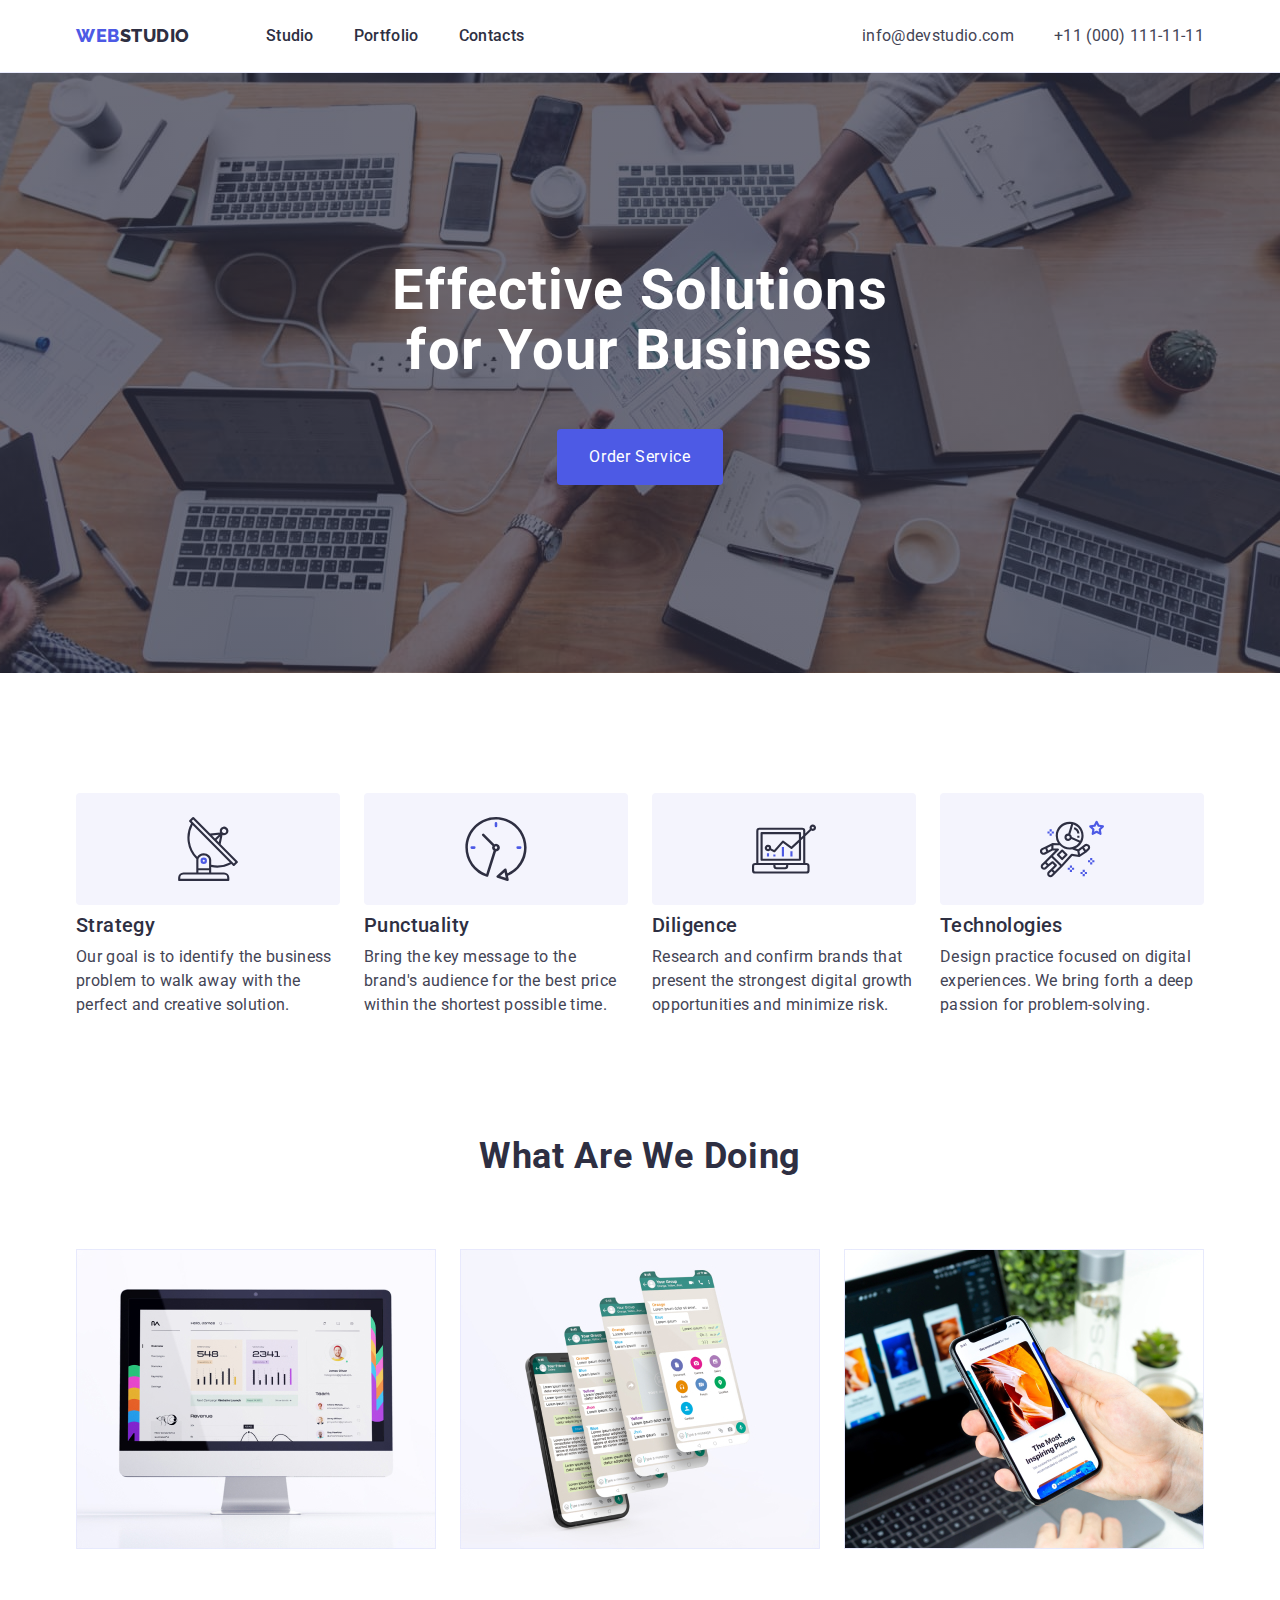
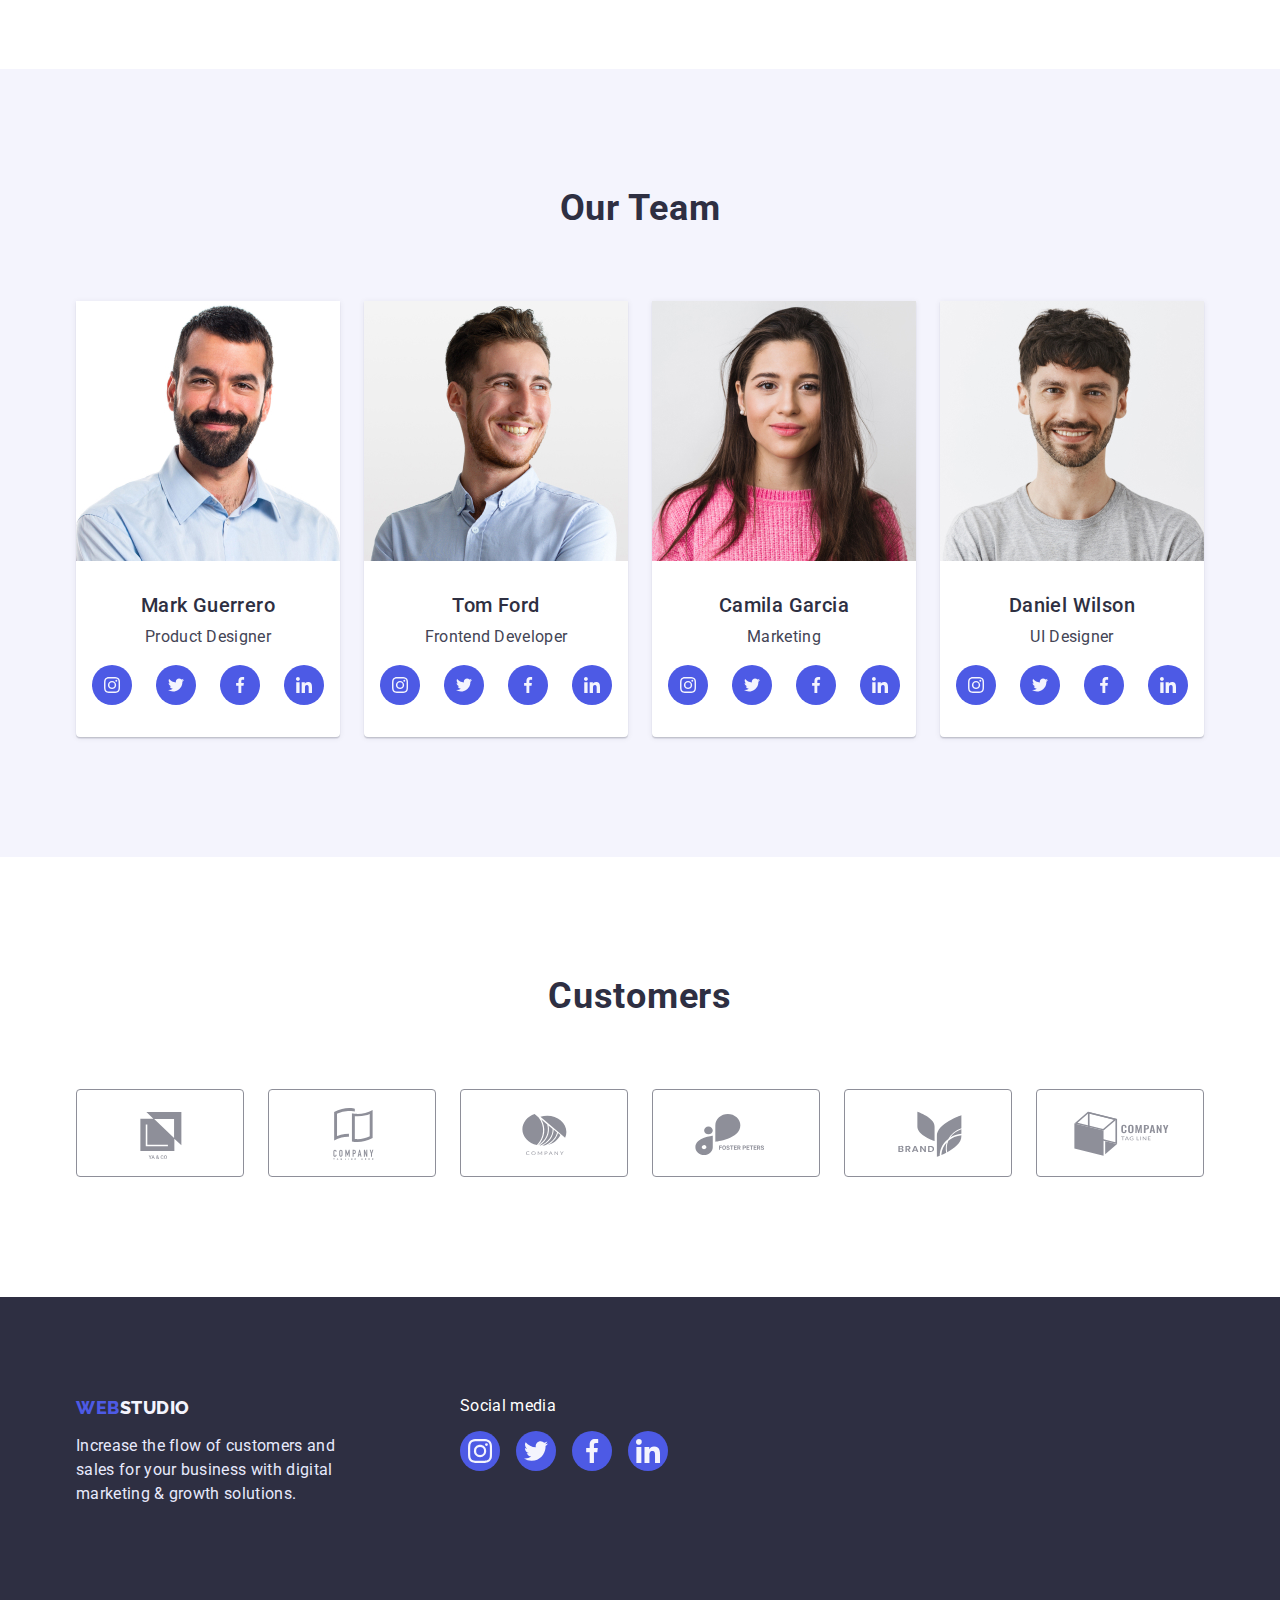
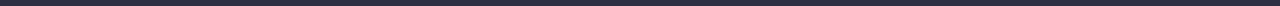
==== commit 7893cc17: "correct after chek" ====
--- a/index.html
+++ b/index.html
@@ -279,42 +279,42 @@
         <div class="container">
           <h2 class="primary-title">Customers</h2>
           <ul class="customers-list list">
-            <li>
+            <li class="custemers-li">
               <a href="" class="customers-item">
                 <svg width="104" height="56" class="customers-icon">
                   <use href="./images/icons1c.svg#icon-client1"></use>
                 </svg>
               </a>
             </li>
-            <li>
+            <li class="custemers-li">
               <a href="" class="customers-item">
                 <svg width="104" height="56" class="customers-icon">
                   <use href="./images/icons1c.svg#icon-client2"></use>
                 </svg>
               </a>
             </li>
-            <li>
+            <li class="custemers-li">
               <a href="" class="customers-item">
                 <svg width="104" height="56" class="customers-icon">
                   <use href="./images/icons1c.svg#icon-client3"></use>
                 </svg>
               </a>
             </li>
-            <li>
+            <li class="custemers-li">
               <a href="" class="customers-item">
                 <svg width="104" height="56" class="customers-icon">
                   <use href="./images/icons1c.svg#icon-client4"></use>
                 </svg>
               </a>
             </li>
-            <li>
+            <li class="custemers-li">
               <a href="" class="customers-item">
                 <svg width="104" height="56" class="customers-icon">
                   <use href="./images/icons1c.svg#icon-client5"></use>
                 </svg>
               </a>
             </li>
-            <li>
+            <li class="custemers-li">
               <a href="" class="customers-item">
                 <svg width="104" height="56" class="customers-icon">
                   <use href="./images/icons1c.svg#icon-client6"></use>
--- a/css/styles.css
+++ b/css/styles.css
@@ -311,21 +311,29 @@
   justify-content: space-between;
 }
 
-.customers-item{
-  border: 1px solid var(--border);
+.custemers-li {
+  flex-basis: calc((100% - 240px) / 6);
+}
+
+.customers-item {
   border-radius: 4px;
   display: flex;
   justify-content: center;
   align-items: center;
   width: 168px;
   height: 88px;
-  fill: var(--border);
+  border: 1px solid #8E8F99;
+}
+
+.customers-item svg {
+  fill: currentColor;
 }
 
 .customers-item:hover,
 .customers-item:focus {
   fill: var(--hover-color);
-  border: 1px solid var(--hover-color);
+  border: 1px solid 
+          var(--hover-color);
 }
 
 /* second page */
